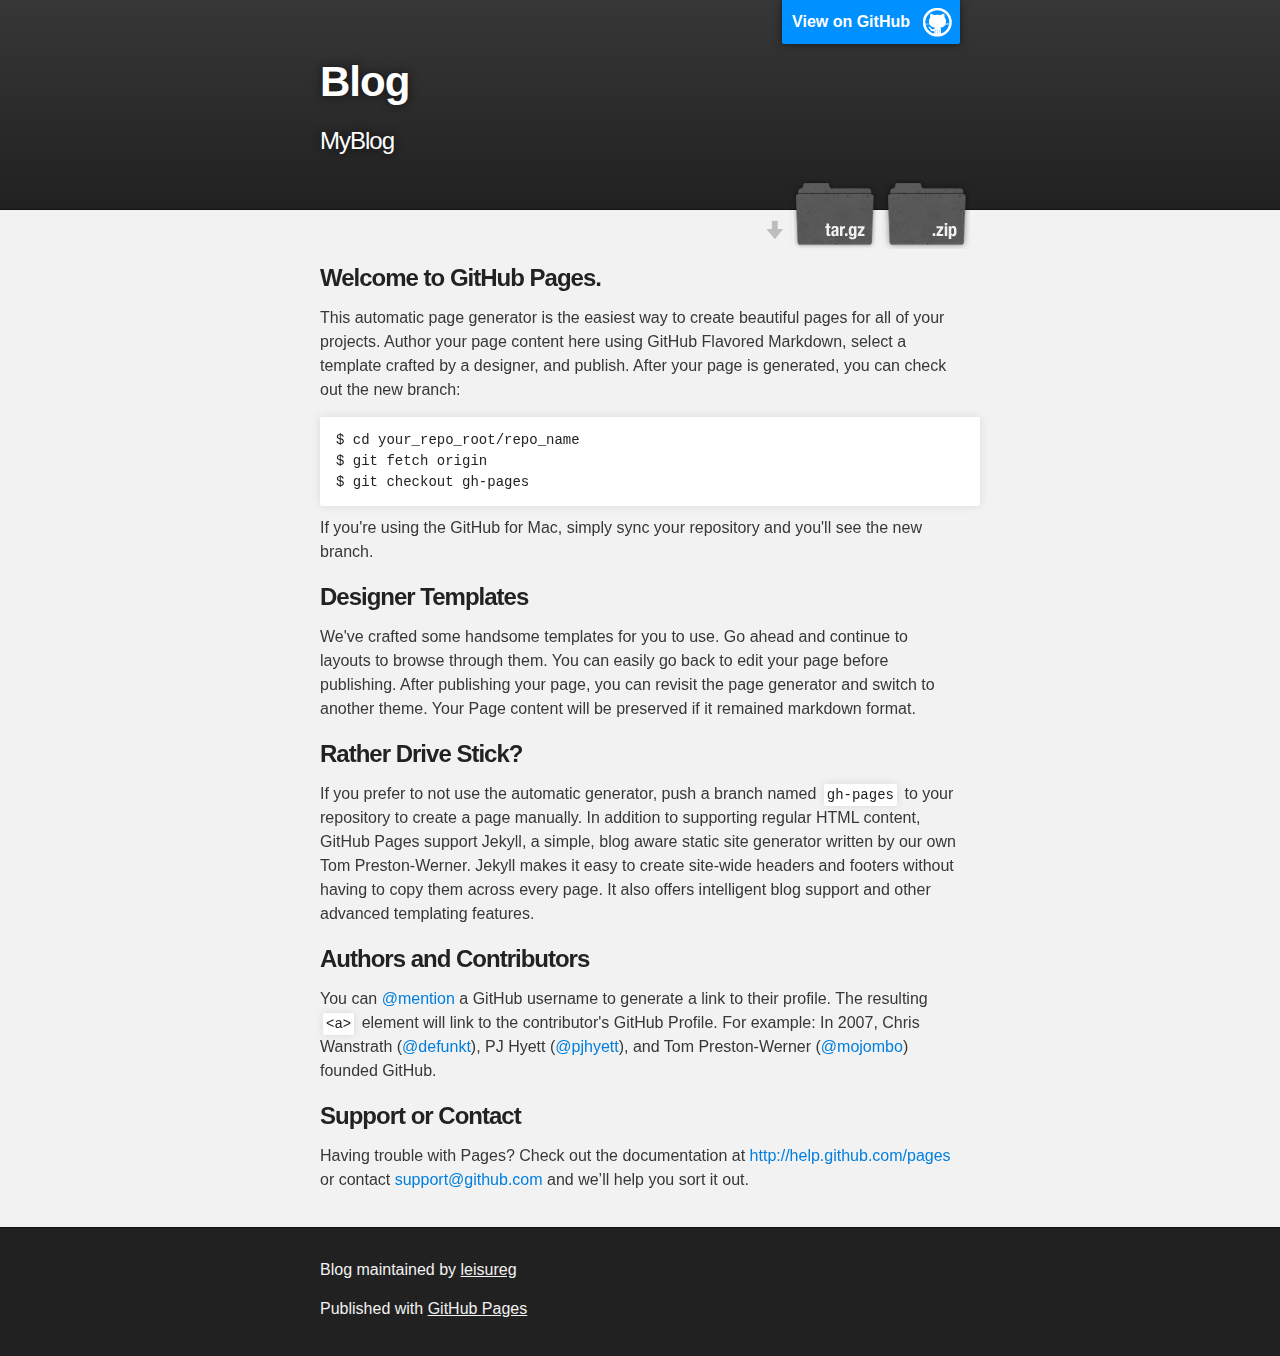
==== index.html @ 980703b7 "Create gh-pages branch via GitHub" ====
<!DOCTYPE html>
<html>

  <head>
    <meta charset='utf-8'>
    <meta http-equiv="X-UA-Compatible" content="chrome=1">
    <meta name="description" content="Blog : MyBlog">

    <link rel="stylesheet" type="text/css" media="screen" href="stylesheets/stylesheet.css">

    <title>Blog</title>
  </head>

  <body>

    <!-- HEADER -->
    <div id="header_wrap" class="outer">
        <header class="inner">
          <a id="forkme_banner" href="https://github.com/leisureg/blog">View on GitHub</a>

          <h1 id="project_title">Blog</h1>
          <h2 id="project_tagline">MyBlog</h2>

            <section id="downloads">
              <a class="zip_download_link" href="https://github.com/leisureg/blog/zipball/master">Download this project as a .zip file</a>
              <a class="tar_download_link" href="https://github.com/leisureg/blog/tarball/master">Download this project as a tar.gz file</a>
            </section>
        </header>
    </div>

    <!-- MAIN CONTENT -->
    <div id="main_content_wrap" class="outer">
      <section id="main_content" class="inner">
        <h3>
<a name="welcome-to-github-pages" class="anchor" href="#welcome-to-github-pages"><span class="octicon octicon-link"></span></a>Welcome to GitHub Pages.</h3>

<p>This automatic page generator is the easiest way to create beautiful pages for all of your projects. Author your page content here using GitHub Flavored Markdown, select a template crafted by a designer, and publish. After your page is generated, you can check out the new branch:</p>

<pre><code>$ cd your_repo_root/repo_name
$ git fetch origin
$ git checkout gh-pages
</code></pre>

<p>If you're using the GitHub for Mac, simply sync your repository and you'll see the new branch.</p>

<h3>
<a name="designer-templates" class="anchor" href="#designer-templates"><span class="octicon octicon-link"></span></a>Designer Templates</h3>

<p>We've crafted some handsome templates for you to use. Go ahead and continue to layouts to browse through them. You can easily go back to edit your page before publishing. After publishing your page, you can revisit the page generator and switch to another theme. Your Page content will be preserved if it remained markdown format.</p>

<h3>
<a name="rather-drive-stick" class="anchor" href="#rather-drive-stick"><span class="octicon octicon-link"></span></a>Rather Drive Stick?</h3>

<p>If you prefer to not use the automatic generator, push a branch named <code>gh-pages</code> to your repository to create a page manually. In addition to supporting regular HTML content, GitHub Pages support Jekyll, a simple, blog aware static site generator written by our own Tom Preston-Werner. Jekyll makes it easy to create site-wide headers and footers without having to copy them across every page. It also offers intelligent blog support and other advanced templating features.</p>

<h3>
<a name="authors-and-contributors" class="anchor" href="#authors-and-contributors"><span class="octicon octicon-link"></span></a>Authors and Contributors</h3>

<p>You can <a href="https://github.com/blog/821" class="user-mention">@mention</a> a GitHub username to generate a link to their profile. The resulting <code>&lt;a&gt;</code> element will link to the contributor's GitHub Profile. For example: In 2007, Chris Wanstrath (<a href="https://github.com/defunkt" class="user-mention">@defunkt</a>), PJ Hyett (<a href="https://github.com/pjhyett" class="user-mention">@pjhyett</a>), and Tom Preston-Werner (<a href="https://github.com/mojombo" class="user-mention">@mojombo</a>) founded GitHub.</p>

<h3>
<a name="support-or-contact" class="anchor" href="#support-or-contact"><span class="octicon octicon-link"></span></a>Support or Contact</h3>

<p>Having trouble with Pages? Check out the documentation at <a href="http://help.github.com/pages">http://help.github.com/pages</a> or contact <a href="mailto:support@github.com">support@github.com</a> and we’ll help you sort it out.</p>
      </section>
    </div>

    <!-- FOOTER  -->
    <div id="footer_wrap" class="outer">
      <footer class="inner">
        <p class="copyright">Blog maintained by <a href="https://github.com/leisureg">leisureg</a></p>
        <p>Published with <a href="http://pages.github.com">GitHub Pages</a></p>
      </footer>
    </div>

    

  </body>
</html>
---- stylesheets/stylesheet.css ----
/*******************************************************************************
Slate Theme for GitHub Pages
by Jason Costello, @jsncostello
*******************************************************************************/

@import url(pygment_trac.css);

/*******************************************************************************
MeyerWeb Reset
*******************************************************************************/

html, body, div, span, applet, object, iframe,
h1, h2, h3, h4, h5, h6, p, blockquote, pre,
a, abbr, acronym, address, big, cite, code,
del, dfn, em, img, ins, kbd, q, s, samp,
small, strike, strong, sub, sup, tt, var,
b, u, i, center,
dl, dt, dd, ol, ul, li,
fieldset, form, label, legend,
table, caption, tbody, tfoot, thead, tr, th, td,
article, aside, canvas, details, embed,
figure, figcaption, footer, header, hgroup,
menu, nav, output, ruby, section, summary,
time, mark, audio, video {
  margin: 0;
  padding: 0;
  border: 0;
  font: inherit;
  vertical-align: baseline;
}

/* HTML5 display-role reset for older browsers */
article, aside, details, figcaption, figure,
footer, header, hgroup, menu, nav, section {
  display: block;
}

ol, ul {
  list-style: none;
}

table {
  border-collapse: collapse;
  border-spacing: 0;
}

/*******************************************************************************
Theme Styles
*******************************************************************************/

body {
  box-sizing: border-box;
  color:#373737;
  background: #212121;
  font-size: 16px;
  font-family: 'Myriad Pro', Calibri, Helvetica, Arial, sans-serif;
  line-height: 1.5;
  -webkit-font-smoothing: antialiased;
}

h1, h2, h3, h4, h5, h6 {
  margin: 10px 0;
  font-weight: 700;
  color:#222222;
  font-family: 'Lucida Grande', 'Calibri', Helvetica, Arial, sans-serif;
  letter-spacing: -1px;
}

h1 {
  font-size: 36px;
  font-weight: 700;
}

h2 {
  padding-bottom: 10px;
  font-size: 32px;
  background: url('../images/bg_hr.png') repeat-x bottom;
}

h3 {
  font-size: 24px;
}

h4 {
  font-size: 21px;
}

h5 {
  font-size: 18px;
}

h6 {
  font-size: 16px;
}

p {
  margin: 10px 0 15px 0;
}

footer p {
  color: #f2f2f2;
}

a {
  text-decoration: none;
  color: #007edf;
  text-shadow: none;

  transition: color 0.5s ease;
  transition: text-shadow 0.5s ease;
  -webkit-transition: color 0.5s ease;
  -webkit-transition: text-shadow 0.5s ease;
  -moz-transition: color 0.5s ease;
  -moz-transition: text-shadow 0.5s ease;
  -o-transition: color 0.5s ease;
  -o-transition: text-shadow 0.5s ease;
  -ms-transition: color 0.5s ease;
  -ms-transition: text-shadow 0.5s ease;
}

a:hover, a:focus {text-decoration: underline;}

footer a {
  color: #F2F2F2;
  text-decoration: underline;
}

em {
  font-style: italic;
}

strong {
  font-weight: bold;
}

img {
  position: relative;
  margin: 0 auto;
  max-width: 739px;
  padding: 5px;
  margin: 10px 0 10px 0;
  border: 1px solid #ebebeb;

  box-shadow: 0 0 5px #ebebeb;
  -webkit-box-shadow: 0 0 5px #ebebeb;
  -moz-box-shadow: 0 0 5px #ebebeb;
  -o-box-shadow: 0 0 5px #ebebeb;
  -ms-box-shadow: 0 0 5px #ebebeb;
}

p img {
  display: inline;
  margin: 0;
  padding: 0;
  vertical-align: middle;
  text-align: center;
  border: none;
}

pre, code {
  width: 100%;
  color: #222;
  background-color: #fff;

  font-family: Monaco, "Bitstream Vera Sans Mono", "Lucida Console", Terminal, monospace;
  font-size: 14px;

  border-radius: 2px;
  -moz-border-radius: 2px;
  -webkit-border-radius: 2px;
}

pre {
  width: 100%;
  padding: 10px;
  box-shadow: 0 0 10px rgba(0,0,0,.1);
  overflow: auto;
}

code {
  padding: 3px;
  margin: 0 3px;
  box-shadow: 0 0 10px rgba(0,0,0,.1);
}

pre code {
  display: block;
  box-shadow: none;
}

blockquote {
  color: #666;
  margin-bottom: 20px;
  padding: 0 0 0 20px;
  border-left: 3px solid #bbb;
}


ul, ol, dl {
  margin-bottom: 15px
}

ul {
  list-style: inside;
  padding-left: 20px;
}

ol {
  list-style: decimal inside;
  padding-left: 20px;
}

dl dt {
  font-weight: bold;
}

dl dd {
  padding-left: 20px;
  font-style: italic;
}

dl p {
  padding-left: 20px;
  font-style: italic;
}

hr {
  height: 1px;
  margin-bottom: 5px;
  border: none;
  background: url('../images/bg_hr.png') repeat-x center;
}

table {
  border: 1px solid #373737;
  margin-bottom: 20px;
  text-align: left;
 }

th {
  font-family: 'Lucida Grande', 'Helvetica Neue', Helvetica, Arial, sans-serif;
  padding: 10px;
  background: #373737;
  color: #fff;
 }

td {
  padding: 10px;
  border: 1px solid #373737;
 }

form {
  background: #f2f2f2;
  padding: 20px;
}

/*******************************************************************************
Full-Width Styles
*******************************************************************************/

.outer {
  width: 100%;
}

.inner {
  position: relative;
  max-width: 640px;
  padding: 20px 10px;
  margin: 0 auto;
}

#forkme_banner {
  display: block;
  position: absolute;
  top:0;
  right: 10px;
  z-index: 10;
  padding: 10px 50px 10px 10px;
  color: #fff;
  background: url('../images/blacktocat.png') #0090ff no-repeat 95% 50%;
  font-weight: 700;
  box-shadow: 0 0 10px rgba(0,0,0,.5);
  border-bottom-left-radius: 2px;
  border-bottom-right-radius: 2px;
}

#header_wrap {
  background: #212121;
  background: -moz-linear-gradient(top, #373737, #212121);
  background: -webkit-linear-gradient(top, #373737, #212121);
  background: -ms-linear-gradient(top, #373737, #212121);
  background: -o-linear-gradient(top, #373737, #212121);
  background: linear-gradient(top, #373737, #212121);
}

#header_wrap .inner {
  padding: 50px 10px 30px 10px;
}

#project_title {
  margin: 0;
  color: #fff;
  font-size: 42px;
  font-weight: 700;
  text-shadow: #111 0px 0px 10px;
}

#project_tagline {
  color: #fff;
  font-size: 24px;
  font-weight: 300;
  background: none;
  text-shadow: #111 0px 0px 10px;
}

#downloads {
  position: absolute;
  width: 210px;
  z-index: 10;
  bottom: -40px;
  right: 0;
  height: 70px;
  background: url('../images/icon_download.png') no-repeat 0% 90%;
}

.zip_download_link {
  display: block;
  float: right;
  width: 90px;
  height:70px;
  text-indent: -5000px;
  overflow: hidden;
  background: url(../images/sprite_download.png) no-repeat bottom left;
}

.tar_download_link {
  display: block;
  float: right;
  width: 90px;
  height:70px;
  text-indent: -5000px;
  overflow: hidden;
  background: url(../images/sprite_download.png) no-repeat bottom right;
  margin-left: 10px;
}

.zip_download_link:hover {
  background: url(../images/sprite_download.png) no-repeat top left;
}

.tar_download_link:hover {
  background: url(../images/sprite_download.png) no-repeat top right;
}

#main_content_wrap {
  background: #f2f2f2;
  border-top: 1px solid #111;
  border-bottom: 1px solid #111;
}

#main_content {
  padding-top: 40px;
}

#footer_wrap {
  background: #212121;
}



/*******************************************************************************
Small Device Styles
*******************************************************************************/

@media screen and (max-width: 480px) {
  body {
    font-size:14px;
  }

  #downloads {
    display: none;
  }

  .inner {
    min-width: 320px;
    max-width: 480px;
  }

  #project_title {
  font-size: 32px;
  }

  h1 {
    font-size: 28px;
  }

  h2 {
    font-size: 24px;
  }

  h3 {
    font-size: 21px;
  }

  h4 {
    font-size: 18px;
  }

  h5 {
    font-size: 14px;
  }

  h6 {
    font-size: 12px;
  }

  code, pre {
    min-width: 320px;
    max-width: 480px;
    font-size: 11px;
  }

}
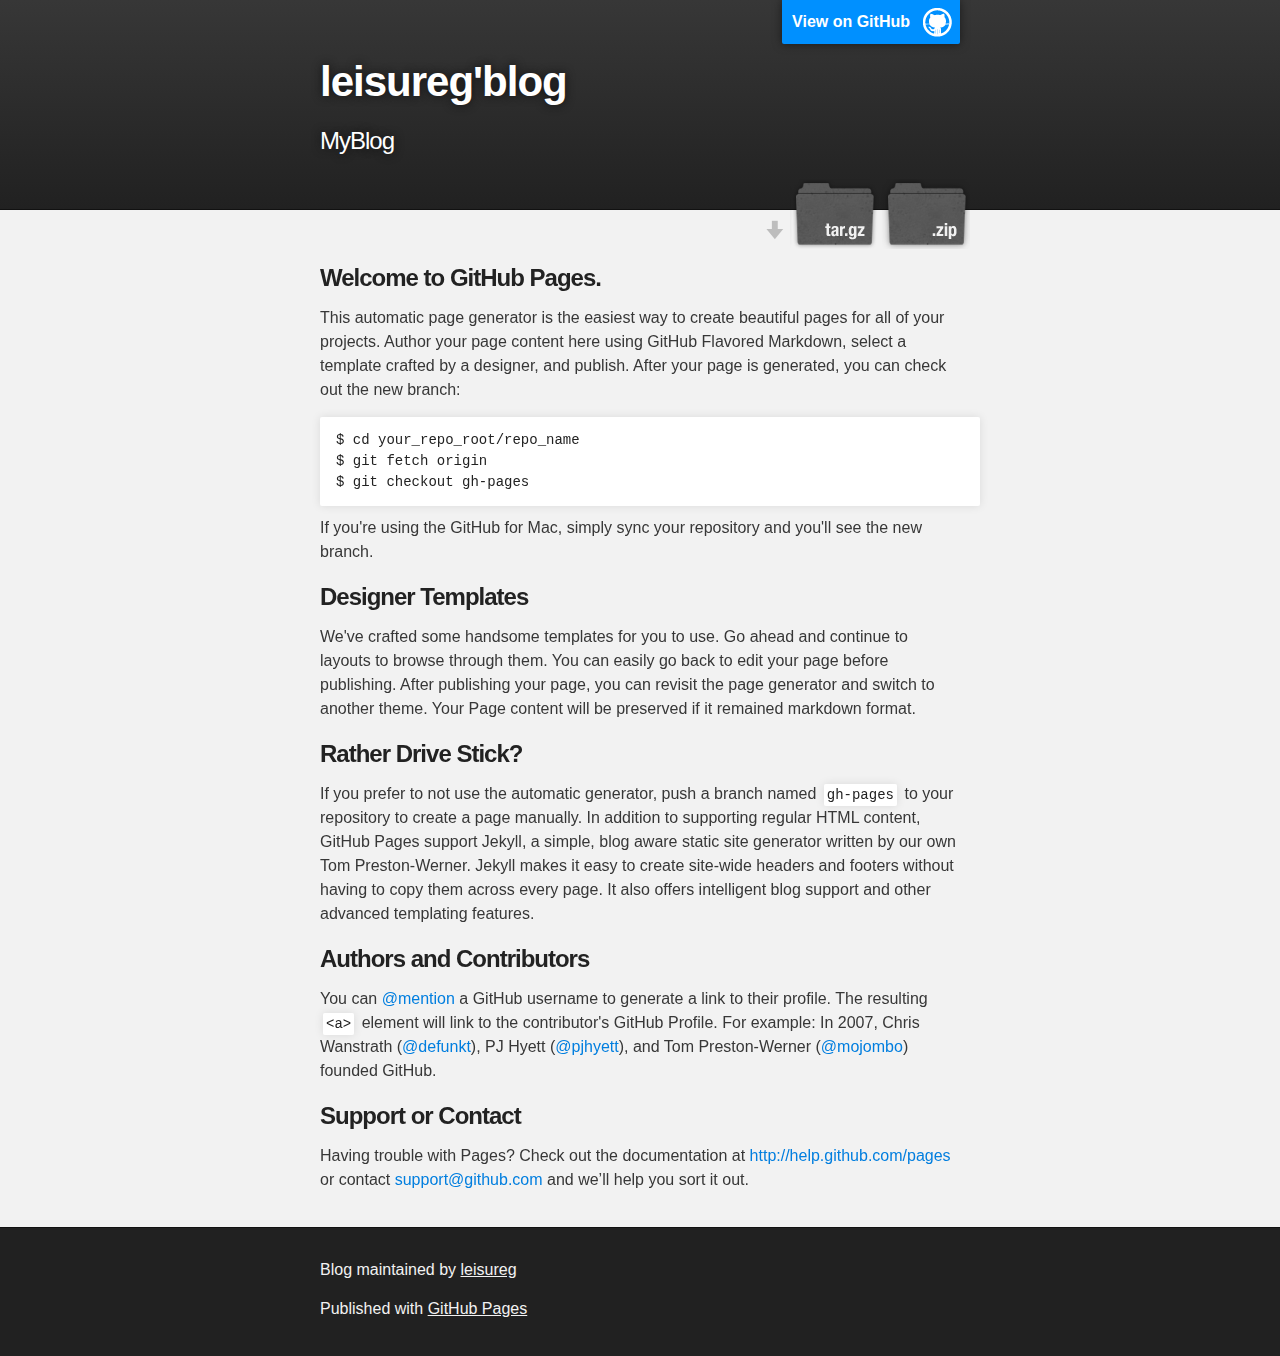
==== commit ce1317c0: "blog" ====
--- a/index.html
+++ b/index.html
@@ -18,7 +18,7 @@
         <header class="inner">
           <a id="forkme_banner" href="https://github.com/leisureg/blog">View on GitHub</a>
 
-          <h1 id="project_title">Blog</h1>
+          <h1 id="project_title">leisureg'blog</h1>
           <h2 id="project_tagline">MyBlog</h2>
 
             <section id="downloads">
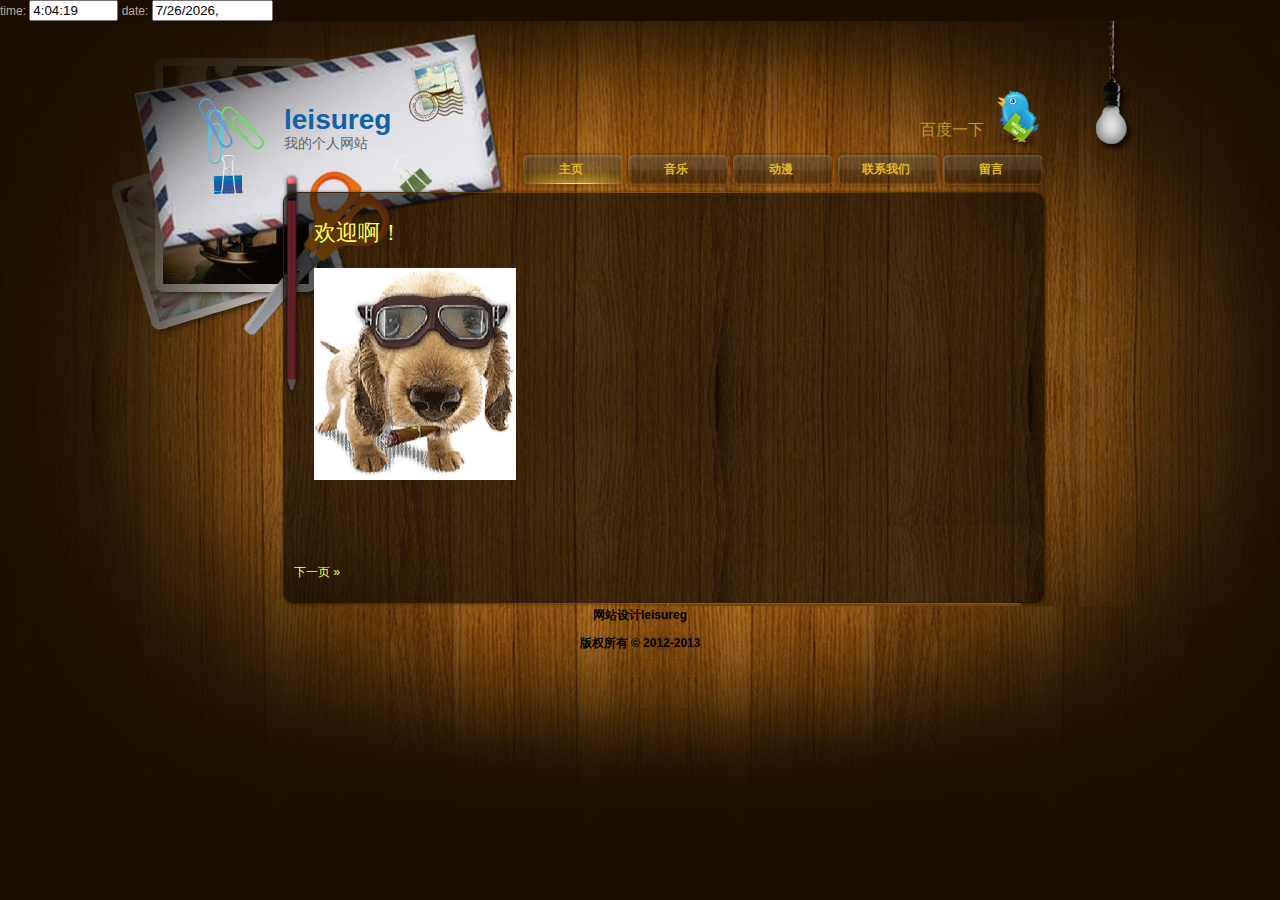
==== commit 65cd4d4b: "utf-8编码" ====
--- a/index.html
+++ b/index.html
@@ -1,79 +1,214 @@
-<!DOCTYPE html>
-<html>
-
-  <head>
-    <meta charset='utf-8'>
-    <meta http-equiv="X-UA-Compatible" content="chrome=1">
-    <meta name="description" content="Blog : MyBlog">
-
-    <link rel="stylesheet" type="text/css" media="screen" href="stylesheets/stylesheet.css">
-
-    <title>Blog</title>
-  </head>
-
-  <body>
-
-    <!-- HEADER -->
-    <div id="header_wrap" class="outer">
-        <header class="inner">
-          <a id="forkme_banner" href="https://github.com/leisureg/blog">View on GitHub</a>
-
-          <h1 id="project_title">leisureg'blog</h1>
-          <h2 id="project_tagline">MyBlog</h2>
-
-            <section id="downloads">
-              <a class="zip_download_link" href="https://github.com/leisureg/blog/zipball/master">Download this project as a .zip file</a>
-              <a class="tar_download_link" href="https://github.com/leisureg/blog/tarball/master">Download this project as a tar.gz file</a>
-            </section>
-        </header>
+<!DOCTYPE html PUBLIC "-//W3C//DTD XHTML 1.0 Transitional//EN" "http://www.w3.org/TR/xhtml1/DTD/xhtml1-transitional.dtd">
+<html xmlns="http://www.w3.org/1999/xhtml">
+<head>
+<meta http-equiv="Content-Type" content="text/html; charset=utf-8"/>
+<title>leisureg</title>
+<meta name="Keywords" content="Wooden Template, Portfolio Website, Personal, www.mycodes.net, XHTML" />
+<meta name="Description" content="Wooden Template, Portfolio Website, www.mycodes.net from TemplateMo.com" />
+<link href="templatemo_style.css" rel="stylesheet" type="text/css" />
+<meta http-equiv="Content-Language" content="en-us" />
+<meta name="author" content="Niall Doherty" />
+<script src="js/jquery-1.2.1.pack.js" type="text/javascript"></script>
+<script src="js/jquery-easing.1.2.pack.js" type="text/javascript"></script>
+<script src="js/jquery-easing-compatibility.1.2.pack.js" type="text/javascript"></script>
+<script src="js/coda-slider.1.1.1.pack.js" type="text/javascript"></script>
+<!-- 
+    The CSS. You can of course have this in an external .css file if you like.
+    Please note that not all these styles may be necessary for your use of Coda-Slider, so feel free to take out what you don't need.
+    -->
+<!-- Initialize each slider on the page. Each slider must have a unique id -->
+<script type="text/javascript">
+    jQuery(window).bind("load", function() {
+    jQuery("div#slider1").codaSlider()
+   //  jQuery("div#slider2").codaSlider()
+    // etc, etc. Beware of cross-linking difficulties if using multiple sliders on one page.
+    });
+    </script>
+<script LANGUAGE="javascript"> <!--密码式登陆-->
+　 <!-- 
+　 function loopy(){ 
+　　 var sWord =""; 
+　　 while(sWord!=""){sWord=prompt("我姓：");} 
+　　 <!--alert("登陆成功！"); -->
+　 } 
+　 loopy() 
+　 //--> 
+　</script>
+
+<script language="javascript"> <!--禁止鼠标滑动-->
+function stop(){ 
+return false; 
+} 
+document.onmousewheel=stop; 
+</script>
+
+<script LANGUAGE="JavaScript"> <!--时间显示-->
+function clock() 
+{ 
+now=new Date(); 
+document.clock.time.value=now.toLocaleString().split(" ")[1]; 
+document.clock.date.value=now.toLocaleString().split(" ")[0]; 
+setTimeout("clock()",100); 
+} 
+</script> 
+<form name="clock" style="margin-top:auto"> 
+time: <input type="text" name="time" size="8" value="">
+date: <input type="text" name="date" size="12" value=""> 
+</form> 
+
+</head>
+<body style="overflow:hidden" onload="clock()"><!--设置滑动条的全部隐藏-->
+
+<div id="templatemo_site_title_bar_wrapper">
+<div id="templatemo_container"><!--添加电灯-->
+	<div id="bulb"></div>
+	</div>
+  <div id="templatemo_site_title_bar">
+    <div id="site_title">
+      <h1><a href="http://www.baidu.com" target="_parent">leisureg <span>我的个人网站</span> </a></h1>
     </div>
-
-    <!-- MAIN CONTENT -->
-    <div id="main_content_wrap" class="outer">
-      <section id="main_content" class="inner">
-        <h3>
-<a name="welcome-to-github-pages" class="anchor" href="#welcome-to-github-pages"><span class="octicon octicon-link"></span></a>Welcome to GitHub Pages.</h3>
-
-<p>This automatic page generator is the easiest way to create beautiful pages for all of your projects. Author your page content here using GitHub Flavored Markdown, select a template crafted by a designer, and publish. After your page is generated, you can check out the new branch:</p>
-
-<pre><code>$ cd your_repo_root/repo_name
-$ git fetch origin
-$ git checkout gh-pages
-</code></pre>
-
-<p>If you're using the GitHub for Mac, simply sync your repository and you'll see the new branch.</p>
-
-<h3>
-<a name="designer-templates" class="anchor" href="#designer-templates"><span class="octicon octicon-link"></span></a>Designer Templates</h3>
-
-<p>We've crafted some handsome templates for you to use. Go ahead and continue to layouts to browse through them. You can easily go back to edit your page before publishing. After publishing your page, you can revisit the page generator and switch to another theme. Your Page content will be preserved if it remained markdown format.</p>
-
-<h3>
-<a name="rather-drive-stick" class="anchor" href="#rather-drive-stick"><span class="octicon octicon-link"></span></a>Rather Drive Stick?</h3>
-
-<p>If you prefer to not use the automatic generator, push a branch named <code>gh-pages</code> to your repository to create a page manually. In addition to supporting regular HTML content, GitHub Pages support Jekyll, a simple, blog aware static site generator written by our own Tom Preston-Werner. Jekyll makes it easy to create site-wide headers and footers without having to copy them across every page. It also offers intelligent blog support and other advanced templating features.</p>
-
-<h3>
-<a name="authors-and-contributors" class="anchor" href="#authors-and-contributors"><span class="octicon octicon-link"></span></a>Authors and Contributors</h3>
-
-<p>You can <a href="https://github.com/blog/821" class="user-mention">@mention</a> a GitHub username to generate a link to their profile. The resulting <code>&lt;a&gt;</code> element will link to the contributor's GitHub Profile. For example: In 2007, Chris Wanstrath (<a href="https://github.com/defunkt" class="user-mention">@defunkt</a>), PJ Hyett (<a href="https://github.com/pjhyett" class="user-mention">@pjhyett</a>), and Tom Preston-Werner (<a href="https://github.com/mojombo" class="user-mention">@mojombo</a>) founded GitHub.</p>
-
-<h3>
-<a name="support-or-contact" class="anchor" href="#support-or-contact"><span class="octicon octicon-link"></span></a>Support or Contact</h3>
-
-<p>Having trouble with Pages? Check out the documentation at <a href="http://help.github.com/pages">http://help.github.com/pages</a> or contact <a href="mailto:support@github.com">support@github.com</a> and we’ll help you sort it out.</p>
-      </section>
+    <div id="twitter"><a href="next.html">百度一下</a></div>
+  </div>
+  <!-- end of templatemo_site_title_bar -->
+</div>
+<!-- end of templatemo_site_title_bar_wrapper -->
+<div id="templatemo_content_wrapper">
+  <div id="templatemo_content">
+    <!-- start of slider -->
+    <div class="slider-wrap">
+      <div id="slider1" class="csw">
+        <div class="panelContainer">
+          <div class="panel"  title="主页">
+            <div class="wrapper">
+             <h2>欢迎啊！</h2>
+             <div class="image_wrapper fl_image"> <img src="images/2012.jpg" alt="image"/></div>
+ 
+			  <div style=" position:absolute;bottom:20px;left:10px"> <p><a href="#2" class="cross-link" title="Go to Page 2"> 下一页 &#187;</a></p></div>
+            </div>
+				 
+		  </div>
+          <div class="panel"  title="音乐">
+            <div class="wrapper">
+              <h2>音乐</h2>
+              <ul class="service_list">
+              <center>  <embed  src='http://box.baidu.com/widget/flash/mbsong.swf?name=%E8%AF%97%E4%BA%BA%E6%BC%AB%E6%AD%A5&artist=%E8%94%A1%E4%BE%9D%E6%9E%97' width='400' height='49' ></embed></center>
+              </ul>
+              <div class="cleaner_h20"></div>
+              <div style=" position:absolute;bottom:20px;left:10px">
+			  <p><a href="#1" class="cross-link" title="Go to Page 1">&#171; 上一页</a> | <a href="#3" class="cross-link" title="Go to Page 3">下一页 &#187;</a></p>
+			  </div>
+            </div>
+          </div>
+          <div class="panel" title="动漫">
+            <div class="wrapper">
+              <h2>动漫展示</h2>
+              <div class="portfolio_box margin_r50">
+                <h3>《死神》</h3>
+                <div class="port_img"> <img src="images/02.jpg" alt="project 1" /> </div>
+                <div class="port_content">
+                  姓名:  黑崎一护<br />
+				  身份:  死神代理<br />
+				  班号:  12<br  />
+				  学号:  6<br />
+				  生日:  7月15日<br />
+				  血型:  AO型<br />
+				  星座:  巨蟹座<br />
+                <a href="http://baike.baidu.com/view/44564.htm" target="_blank">更多</a> </div>
+                <div class="cleaner"></div>
+				 <div class="cleaner_h10"></div>
+				 <div style=" position:absolute;bottom:20px;left:10px">
+                  <p><a href="#2" class="cross-link" title="Go to Page 2">&#171; 上一页</a> | <a href="#4" class="cross-link" title="Go to Page 4">下一页 &#187;</a></p>
+				  </div>
+              </div>
+              <div class="portfolio_box margin_r50">
+                <h3>《名侦探柯南》</h3>
+                <div class="port_img"> <img src="images/03.jpg" alt="project 2" /> </div>
+                <div class="port_content">
+                 姓名:  江户川柯南<br />
+                 身份:  高中生侦探-工藤新一<br />
+				 年龄:  17<br />
+				 生日:  5月4日<br />
+				 星座:  金牛座<br />
+				 职业:  小学生、侦探<br />
+				 名言:  真想永远只有一个<br />
+                  <a href="http://baike.baidu.com/view/26243.htm#sub26243" target="_blank">更多</a>
+                  <div class="cleaner"></div>
+                </div>
+              </div>
+              <div class="portfolio_box">
+                <h3>《火影》</h3>
+                <div class="port_img"> <img src="images/04.jpg" alt="project 3" /> </div>
+                <div class="port_content">
+                 姓名:  漩涡鸣人<br />
+				 别名:  吊车尾<br />
+				 生日:  10月10日<br />
+				 年龄:  16岁<br />
+				 国籍:  火之国木叶忍者村<br />
+                 星座:  天枰座<br />
+				 实力:  超越影级<br />
+                <a href="http://baike.baidu.com/view/23471.htm" target="_blank">更多</a> </div>
+                <div class="cleaner"></div>
+              </div>
+              <div class="cleaner_h10"></div>
+            </div>
+          </div>
+          <div class="panel"  title="联系我们">
+            <div class="wrapper">
+              <h2>联系我们</h2>
+              <b><p>QQ: 846258825</p>
+              <p>邮箱号：leisureg@163.com</p>
+              <p>地址：陕西省宝鸡市</p></b>
+			  <div style=" position:absolute;bottom:20px;left:10px">
+              <p><a href="#3" class="cross-link" title="Go to Page 3">&#171; 上一页</a> | <a href="#5" class="cross-link" title="Go to Page 5">下一页 &#187;</a></p>
+			  </div>
+            </div>
+          </div>
+          <div class="panel"   title="留言">
+            <div class="wrapper">
+              <h2>您的信息</h2>
+              <div id="contact_form">
+                <form action="next.php" method="post" name="contact" id="contact">
+                  <label for="author">姓名:</label>
+                  <input type="text" id="author" name="name" class="required input_field" value="无痕" />
+                  <div class="cleaner_h10"></div>
+				  <p></p>
+                  <label for="email">邮箱:</label>
+                  <input type="text" id="email" name="email" class="validate-email required input_field" value="leisureg@163.com" />
+                  <div class="cleaner_h10"></div>
+                  <label for="text">意见:</label>
+                  <textarea id="text" name="text" rows="0" cols="0" class="required"  >欢迎您的意见，嘿嘿</textarea>
+                  <div class="cleaner_h10"></div>
+                  <input style="font-weight: bold;" type="submit" class="submit_btn" name="submit" id="submit" value=" 发送 " />
+                  <input style="font-weight: bold;" type="reset" class="submit_btn" name="reset" id="reset" value=" 重置 " />
+                </form>
+              </div>
+              <div class="address_info">   
+              </div>
+              <div class="cleaner_h20"></div>
+			  <div style=" position:absolute;bottom:20px;left:10px"> <!--设置字体位置-->
+              <p><a href="#4" class="cross-link" title="Go to Page 4">&#171; 上一页</a></p>
+			  </div>
+            </div>
+          </div>
+        </div>
+        <!-- .panelContainer -->
+      </div>
+      <!-- #slider1 -->
     </div>
-
-    <!-- FOOTER  -->
-    <div id="footer_wrap" class="outer">
-      <footer class="inner">
-        <p class="copyright">Blog maintained by <a href="https://github.com/leisureg">leisureg</a></p>
-        <p>Published with <a href="http://pages.github.com">GitHub Pages</a></p>
-      </footer>
-    </div>
-
-    
-
-  </body>
+    <!-- .slider-wrap -->
+    <p id="cross-links" style="width:0px; height: 0px; font-size:0; overflow: hidden;"> Same-page cross-link controls:<br />
+      <a href="#1" class="cross-link">Page 1</a> | <a href="#2" class="cross-link">Page 2</a> | <a href="#3" class="cross-link">Page 3</a> | <a href="#4" class="cross-link">Page 4</a> | <a href="#5" class="cross-link">Page 5</a> </p>
+    <!-- end of slider -->
+  </div>
+  <!-- end of templatemo_content -->
+</div>
+<!-- end of templatemo_content_wrapper -->
+<div id="templatemo_footer_wrapper">
+   <div align="center" style="color:#000000"><b>网站设计leisureg</b>
+   <div class="cleaner_h10"></div>  
+   <b> 版权所有 &copy; 2012-2013</b></div> 
+  <!-- end of templatemo_footer -->
+</div>
+<!-- end of templatemo_footer_wrapper -->
+</body>
 </html>
--- a/templatemo_style.css
+++ b/templatemo_style.css
@@ -0,0 +1,430 @@
+/*
+CSS Credit: http://www.mycodes.net
+*/
+
+body {
+	margin: 0;
+	padding: 0;
+	line-height: 1.5em;
+	font-family: Arial, Helvetica, sans-serif;
+	font-size: 12px;
+	color: #b8aa9b;
+	background: #190e01;
+}
+		
+a:link, a:visited { color: #FFFC5A; text-decoration: none; font-weight: normal; } 
+a:active, a:hover { color: #CCFF00; text-decoration: underline; }
+
+p { margin: 0px; padding: 0px; text-align: justify; }
+
+img { margin: 0px; padding: 0px; border: none; }
+
+.cleaner { clear: both; width: 100%; height: 0px; font-size: 0px;  }
+
+.cleaner_h10 { clear: both; width:100%; height: 10px; }
+.cleaner_h20 { clear: both; width:100%; height: 20px; }
+.cleaner_h30 { clear: both; width:100%; height: 30px; }
+.cleaner_h40 { clear: both; width:100%; height: 40px; }
+.cleaner_h50 { clear: both; width:100%; height: 50px; }
+.cleaner_h60 { clear: both; width:100%; height: 60px; }
+
+.fl { float: left; }
+.fr { float: right; }
+
+.margin_r50 { margin-right: 50px; }
+
+.button_01 a {
+	display: block;
+	width: 75px;
+	height: 25px;
+	padding: 5px 32px 0 5px;
+    background:  url(images/templatemo_button_01.png) no-repeat;
+	
+	text-align: center;
+	color: #ffffff;
+	font-size: 11px;
+	font-weight: bold;
+	text-decoration: none;
+}
+
+h1 {
+	margin: 0px;
+	padding: 0px;;
+	font-size: 30px;
+	font-weight: bold;
+	color: #ffffff;
+}
+
+h2 {
+	margin: 0 0 20px 0;
+	padding: 3px 0;
+	font-size: 22px;
+	font-weight: normal;
+	color: #fffc5a;
+}
+
+h3 {
+	margin: 0 0 10px 0;
+	padding: 5px 0;
+	font-size: 12px;
+	font-weight: bold;
+	font-weight: bold;
+	color: #39b2ff;
+}
+
+
+.image_wrapper {
+	border: 1px solid #FFF;
+	margin-top: 3px;
+	margin-bottom: 5px;
+}
+
+.fl_image {
+	float: left;
+	margin-right: 15px 
+}
+
+.fr_image {
+	float: right;
+	margin-left: 15px 
+}
+
+/* site title bar */
+
+/* site title */
+
+#templatemo_site_title_bar_wrapper {
+	position: relative;
+	width: 100%;
+	height: 130px;
+	margin: 0 auto;	
+	background:  url(images/templatemo_header_bg_wrapper.jpg) center bottom no-repeat;
+}
+
+#templatemo_site_title_bar {
+	width:  760px;
+	height: 130px;
+	margin: 0 auto;
+	padding: 0 16px 0 64px;
+	background: url(images/templatemo_header_bg.jpg) center bottom no-repeat;
+}
+
+#templatemo_site_title_bar  #site_title {
+	float: left;
+	width: 180px;
+	padding: 5px 0;
+	margin: 85px 0 0 0;
+	background: url(images/templatemo_site_title_bg.jpg) top left no-repeat;
+}
+
+#templatemo_container #bulb {
+	position: absolute;
+	right: 0px;
+	top: 0px;
+	width: 337px;
+	height: 273px;
+	background: url(images/templatemo_light_off.png) no-repeat;
+}
+
+#templatemo_container #bulb:hover {
+	background: url(images/templatemo_light_on.png) no-repeat;
+}
+
+
+#site_title h1 a {
+	margin: 0px;
+	padding: 0px;
+	font-size: 28px;
+	color: #0e62a6;
+	font-weight: bold;
+	text-decoration: none;
+}
+
+#site_title h1 a:hover {
+	font-weight: bold;	
+	text-decoration: none;
+}
+
+#site_title h1 a span {
+	display: block;
+	margin-top: 5px;
+	font-size: 14px;
+	color: #666666;
+	font-weight: normal;
+}
+
+#site_title h1 a:hover span {
+	font-weight: normal;
+}
+
+#templatemo_site_title_bar #twitter a {
+	float: right;
+	display: block;
+	height: 30px;
+	padding: 30px 60px 0 0;
+	margin: 70px 0 0 0;
+	font-size: 16px;
+	color: #b7992e;
+	background: url(images/twitter_icon.png) right bottom no-repeat;
+}
+#templatemo_site_title_bar #twitter a:hover {
+	color: #e4bd33;
+	text-decoration: none;
+}
+/* end of site title bar */
+
+/* content */
+
+#templatemo_content_wrapper {
+	width: 100%;
+	height: 455px;
+	margin: 0 auto;	
+	background: url(images/templatemo_content_bg_wrapper.jpg) top center no-repeat;
+}
+
+#templatemo_content {
+	width:  760px;
+	height: 455px;
+	margin: 0 auto;
+	padding: 0 16px 0 64px;
+	background:  url(images/templatemo_content_bg.jpg) top center no-repeat; 
+}
+
+#templatemo_content p {
+	margin-bottom: 10px;
+}
+
+.service_list {
+	margin: 0 0 20px 0;
+	padding: 0px;
+	list-style: decimal;
+}
+
+.service_list li {
+	margin: 0px;
+	padding: 5px 0;
+}
+
+.portfolio_box {
+	float: left;
+	width: 200px;
+	margin-bottom: 20px;
+}
+
+.port_img {
+	margin: 0 0 10px 0;
+}
+
+.port_img img {
+	border: 1px solid #ffffff;
+}
+
+.port_content{
+	clear: both;
+	width: 200px;
+}
+
+#contact_form {
+	float: left;
+	width: 400px;
+	padding: 20px 0 0 0;
+}
+
+#contact_form form {
+	margin: 0px;
+	padding: 0px;
+	/*border:1px solid #e2d1be;
+	padding: 20px 20px 10px 20px; */
+}
+
+#contact_form form .input_field {
+	height: 18px;
+	width: 230px;
+}
+
+#contact_form form label {
+	float: left;	
+	display: inline-block;
+	width: 100px;
+	text-align: right;
+	margin-right: 10px;
+	font-size: 14px;	
+}
+
+#contact_form form textarea {
+	width: 230px;
+	height: 100px;
+}
+
+#contact_form form .submit_btn {
+	margin-left: 108px;
+}
+
+.em_text {
+	color: #ffffff;
+}
+
+.address_info {
+	float: right;
+	padding: 10px 0 0 0;
+	width: 300px;
+	font-size: 14px;
+	line-height: 30px;
+}
+
+.address_info h3 {
+	font-size: 16px;
+	color: #f0e7dd;
+	margin: 0 0 5px;
+	padding: 2px 0;
+	font-weight:  normal;
+}
+
+
+/* end of content */
+
+/* content */
+
+#templatemo_footer_wrapper {
+	clear: both;
+	width: 100%;
+	height: 235px;
+	margin: 0 auto;	
+	background: url(images/templatemo_footer_bg_wrapper.jpg) top center no-repeat;
+}
+
+#templatemo_footer {
+	width:  350px;
+	height: 235px;
+	margin: 0 auto;
+	padding: 7px 16px 0 474px;
+	color: #000000;
+	background: url(images/templatemo_footer_bg.jpg) top center no-repeat;
+}
+
+#templatemo_footer a {
+	font-weight: bold;
+	color: #000000;
+}
+
+/* end of content */
+
+	.stripViewer .panelContainer .panel ul {
+		text-align: left;
+		margin: 0 15px 0 30px;
+		padding: 0;
+	}
+	
+	.slider-wrap { /* This div isn't entirely necessary but good for getting the side arrows vertically centered */
+		margin: 0;
+		position: relative;
+		width: 760px;
+	}
+
+	/* These 2 lines specify style applied while slider is loading */
+	.csw { width: 100%; height: 410px; background: none; overflow: hidden; }
+	.csw .loading { margin: 200px 0 0 0; text-align: center; width: 760px; height: 390px; }
+
+	.stripViewer { /* This is the viewing window */
+		position: relative;
+		overflow: hidden; 
+		margin: auto;
+		width: 760px; /* Also specified in  .stripViewer .panelContainer .panel  below */
+		height: 390px;
+		clear: both;
+	}
+	
+	.stripViewer .panelContainer { /* This is the big long container used to house your end-to-end divs. Width is calculated and specified by the JS  */
+		position: relative;
+		left: 0; top: 0;
+		width: 100%;
+		list-style-type: none;
+		/* -moz-user-select: none; // This breaks CSS validation but stops accidental (and intentional - beware) panel highlighting in Firefox. Some people might find this useful, crazy fools. */
+	}
+	
+	.stripViewer .panelContainer .panel { /* Each panel is arranged end-to-end */
+		float:left;
+		height: 100%;
+		position: relative;
+		width: 760px; /* Also specified in  .stripViewer  above */
+	}
+	
+	.stripViewer .panelContainer .panel .wrapper { /* Wrapper to give some padding in the panels, without messing with existing panel width */
+		overflow: hidden;
+		padding: 30px;
+		height: 360px;
+	}
+	
+	.stripNav { /* This is the div to hold your nav (the UL generated at run time) */
+			float: right;
+		}
+		
+		.stripNav ul { /* The auto-generated set of links */
+			height: 40px;
+			width: 530px;
+			padding: 0px;
+			margin: 0 0 0 0;
+			list-style: none;
+		}
+		
+		.stripNav ul li {
+			float: left;
+			margin-right: 2px; /* If you change this, be sure to adjust the initial value of navWidth in coda-slider.1.1.1.js */
+		}
+		
+		.stripNav a { /* The nav links */
+			font-size: 12px;
+			font-weight: bold;
+			text-align: center;
+			line-height: 36px;
+			background: #c6e3ff;
+			color: #e0bb25;
+			text-decoration: none;
+			display: block;
+			height: 38px;
+			width: 103px;
+			outline: none;
+		}
+	
+	.stripNav li a { background: url(images/templatemo_menu_button.png) no-repeat;}
+	/*
+	.stripNav li.tab2 a { background: #60c }
+	.stripNav li.tab3 a { background: #63f }
+	.stripNav li.tab4 a { background: #63c }
+	.stripNav li.tab5 a { background: #00e } */
+	
+	.stripNav li a:hover  {
+		background: url(images/templatemo_menu_button_hover.png) no-repeat;
+	}
+	
+	.stripNav li a.current {
+		background: url(images/templatemo_menu_button_hover.png) no-repeat;
+	}
+	
+	.stripNavL, .stripNavR { /* The left and right arrows */
+		position: absolute;
+		top: 230px;
+		text-indent: -9000em;
+	}
+	
+	.stripNavL a, .stripNavR a {
+		display: block;
+		height: 0px;
+		width: 0px;
+	}
+	
+	.stripNavL {
+		left: 0;
+	}
+	
+	.stripNavR {
+		right: 0;
+	}
+	
+	.stripNavL {
+		background: url("images/arrow-left.gif") no-repeat center;
+	}
+	
+	.stripNavR {
+		background: url("images/arrow-right.gif") no-repeat center;
+	}